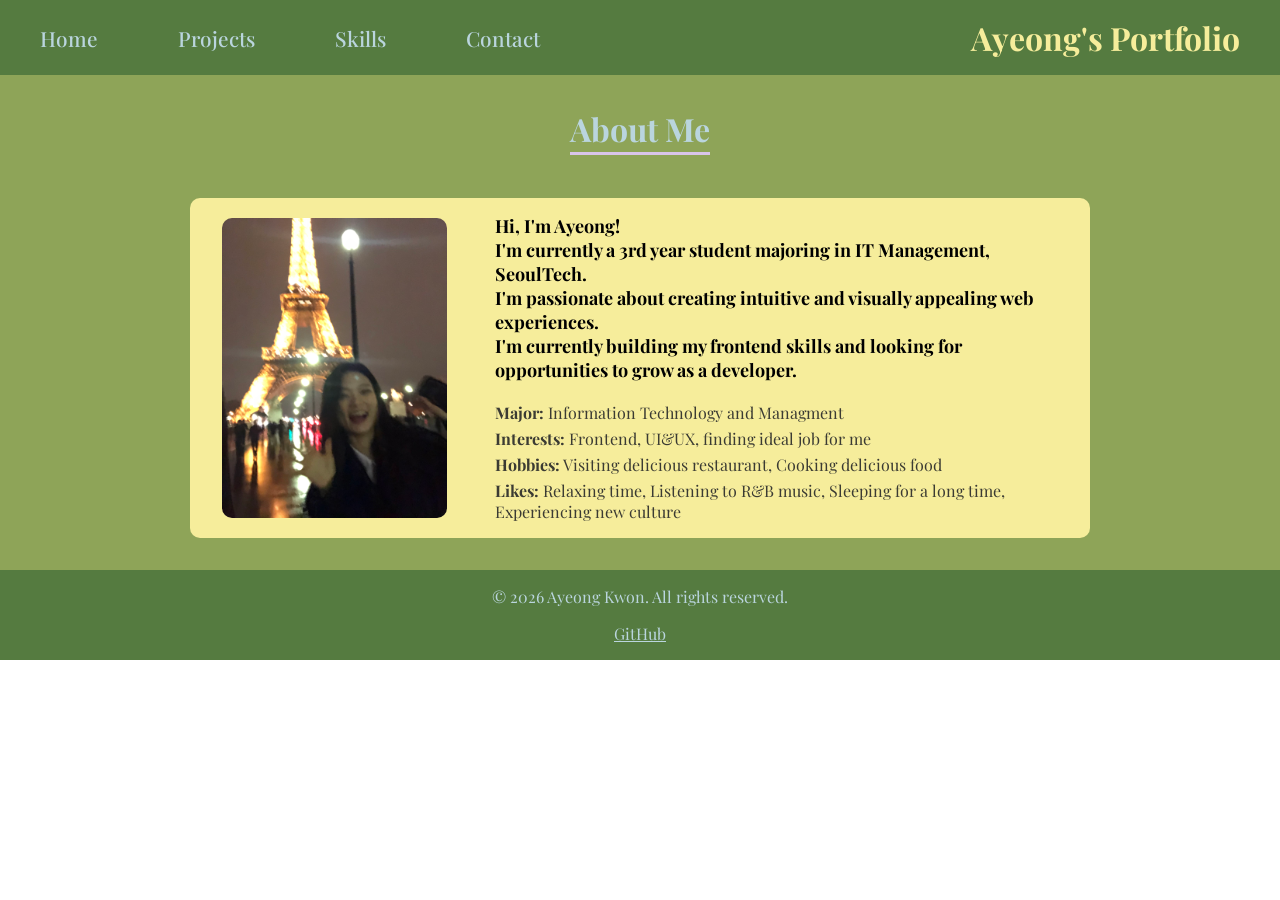
==== index.html @ 1d9c385b "Initial commit: update  assignment1 files" ====
<!DOCTYPE html>
<html lang="en">

<head>
    <meta charset="UTF-8">
    <meta name="viewport" content="width=device-width, initial-scale=1.0">
    <title>Portfolio</title>
    <link rel="stylesheet" href="css/style.css">
</head>

<body>
    <header>
        <nav>
            <ul id="nav">
                <li><a href="index.html">Home</a></li>
                <li><a href="projects.html">Projects</a></li>
                <li><a href="skills.html">Skills</a></li>
                <li><a href="contact.html">Contact</a></li>
            </ul>
            <div class="nav-logo">Ayeong's Portfolio</div>
        </nav>
    </header>
    <main>
        <section id="about">
            <h2>About Me</h2>

            <div class="about-content">
                <img src="images/profile.jpg" alt="Profile photo of Ayeong">
                <div class="about-text">
                    <p>Hi, I'm Ayeong!</p>
                    <p>I'm currently a 3rd year student majoring in IT Management, SeoulTech.</p>
                    <p>I'm passionate about creating intuitive and visually appealing web experiences.</p>
                    <p>I'm currently building my frontend skills and looking for opportunities to grow as a developer.</p>

                    <ul class="about-list">
                        <li><span class="label">Major:</span>  Information Technology and Managment</li>
                        <li><span class="label">Interests:</span>  Frontend, UI&UX, finding ideal job for me</li>
                        <li><span class="label">Hobbies:</span>  Visiting delicious restaurant, Cooking delicious food
                        </li>
                        <li><span class="label">Likes:</span>  Relaxing time, Listening to R&B music, Sleeping for a long
                            time, Experiencing new culture
                        </li>
                    </ul>
                </div>
        </section>

    </main>
    <footer>
        <div class="footer-content">
            <p>&copy; 2026 Ayeong Kwon. All rights reserved.</p>
            <ul class="social-links">
                <li><a href="https://github.com/AyeongKwon" target="_blank">GitHub</a></li>
            </ul>
        </div>
    </footer>
</body>

</html>
---- css/style.css ----
@import url('https://fonts.googleapis.com/css2?family=Playfair+Display:ital,wght@0,400..900;1,400..900&display=swap');

* {
    margin: 0;
    padding: 0;
    box-sizing: border-box;
    font-family: "Playfair Display", serif;
}

/*navigation bar*/
nav {
    display: flex;
    justify-content: space-between;
    align-items: center;
    padding: 1rem 2.5rem;
    background-color: #557B40;
}

.nav-logo {
    color: #f6ed9b;
    font-size: 2rem;
    font-weight: bold;
    letter-spacing: normal;
}


nav ul {
    list-style: none;
    display: flex;
    gap: 5rem;
    margin: 0;
    padding: 0;

}

nav a {
    color: #BAD5DE;
    text-decoration: none;
    font-size: 1.3rem;
    font-weight: 500;
    letter-spacing: normal;
}

nav a:hover {
    color: #D9C5EA;
}

nav a:playing {
    color: #D9C5EA;
}

/*title of the page*/
h2 {
    text-align: center;
    font-size: 2rem;
    margin-bottom: 3rem;
    color: #BAD5DE;
    text-decoration: underline;
    text-underline-offset: 10px;
    text-decoration-color: #D9C5EA;
}

/* background-color: #a5bc70;*/
/*main of each page*/
#about,
#contact,
#skills,
#projects {
    padding: 2rem 2rem;
    background-color: #8ea458;
}

/*home-about*/
.about-content {
    display: flex;
    background-color: #f6ed9b;
    border-radius: 10px;
    gap: 3rem;
    padding: 1rem 2rem 1rem 2rem;
    align-items: center;
    justify-content: space-between;
    max-width: 900px;
    margin: 0 auto;
}

.about-content img {
    width: 300px;
    height: 300px;
    object-fit: cover;
    border-radius: 10px;
}

.about-text p {
    margin-bottom: 0px;
    font-weight: bolder;
    font-size: large;
}

.about-list {
    display: flex;
    flex-direction: column;
    gap: 5px;
    list-style: none;
    color: #3B3B33;
    margin-top: 20px;
}

.label {
    font-weight: bold;
    letter-spacing: normal;
}


/*contact*/
.contact-form {
    max-width: 600px;
    margin: 0 auto;
    display: flex;
    flex-direction: column;
    gap: 1.5rem;
}

.form-group {
    display: flex;
    flex-direction: column;
    gap: 0.5rem;
}

.form-group>label {
    font-weight: bold;
    color: #333;
}

input,
textarea {
    padding: 0.8rem 1rem;
    border: 1px solid #b29cc5;
    border-radius: 5px;
    font-size: 1rem;
    width: 100%;
}

input:focus,
textarea:focus {
    outline: none;
    border-color: #BAD5DE;
    border-width: 2px;
}

textarea {
    resize: vertical;
}

button.btn {
    padding: 0.8rem 2rem;
    background-color: #b29cc5;
    color: white;
    border: none;
    border-radius: 5px;
    font-size: 1rem;
    font-weight: bold;
    cursor: pointer;
    align-self: center;
}

button.btn:hover {
    font-family: "Playfair Display", serif;
    background-color: #93b5c1;
}

/*skills*/
.skills-grid {
    display: grid;
    grid-template-columns: repeat(3, 1fr);
    gap: 2rem;
    max-width: 900px;
    margin: 0 auto;
}

.skill-category {
    background-color: #f6ed9b;
    border-radius: 10px;
    padding: 2rem;
    border: 1px solid #BAD5DE;
}

.skill-category h3 {
    font-size: 1.3rem;
    margin-bottom: 1.5rem;
}

.skill-list {
    list-style: none;
    padding: 0;
    display: flex;
    flex-direction: column;
    gap: 0.8rem;
}

.skill-list li {
    background-color: #D9C5EA;
    color: #fff;
    border: 0.5px solid #BAD5DE;
    padding: 0.5rem 1rem;
    border-radius: 5px;
    font-size: 0.95rem;
}

/*projects*/
.project-grid {
    display: grid;
    grid-template-columns: repeat(2, 1fr);
    gap: 2rem;
    max-width: 1100px;
    margin: 0 auto;
}

.project-card {
    border: 1px solid #BAD5DE;
    border-radius: 10px;
    background-color: #f6ed9b;
    overflow: hidden;
}

.project-card img {
    width: 100%;
    height: 200px;
    object-fit: cover;
}

.card-content {
    padding: 1.5rem;
}

.card-content h3 {
    margin-bottom: 0.5rem;
    letter-spacing: normal;
}

.tech {
    list-style: none;
    padding: 0;
    display: flex;
    flex-wrap: wrap;
    gap: 0.5rem;
    margin: 1rem 0;
}

.tech li {
    background-color: #D9C5EA;
    color: #fff;
    padding: 0.3rem 0.8rem;
    border-radius: 20px;
    font-size: 0.85rem;
}

.project-title {
    display: flex;
    align-items: center;
    gap: 0.7rem;
    margin-bottom: 0.5rem;
}

.badge {
    background-color: #BAD5DE;
    color: white;
    padding: 0.2rem 0.7rem;
    border-radius: 20px;
    font-size: 0.8rem;
    font-weight: bold;
    white-space: nowrap;
}

/*footer*/
.footer-content {
    display: flex;
    background-color: #557B40;
    flex-direction: column;
    justify-content: center;
    text-align: center;
}

.footer-content p,
.footer-content a {
    margin-top: 1rem;
    margin-bottom: 1rem;
    color: #BAD5DE;
}

.footer-content a:hover {
    color: #D9C5EA;
}

.social-links {
    list-style: none;
    display: flex;
    justify-content: center;
    margin-bottom: 1rem;
}

/*태블릿 (481px ~ 768px)*/
@media (min-width: 481px) and (max-width: 768px) {

    .skills-grid {
        grid-template-columns: repeat(2, 1fr);
    }

    .project-grid {
        grid-template-columns: 1fr;
    }

    .about-content img {
        width: 200px;
        height: 200px;
    }
}

/*스마트폰 (0 ~ 480px)*/
@media (max-width: 480px) {

    nav {
        flex-direction: column;
        gap: 1rem;
        padding: 1rem;
    }

    nav ul {
        gap: 1.5rem;
        flex-wrap: wrap;
        justify-content: center;
    }

    .about-content {
        flex-direction: column;
        text-align: center;
    }

    .about-content img {
        width: 150px;
        height: 150px;
    }

    .skills-grid {
        grid-template-columns: 1fr;
    }

    .project-grid {
        grid-template-columns: 1fr;
    }

    h2 {
        font-size: 1.5rem;
    }

    button.btn {
        width: 100%;
    }

    .footer-content {
        padding: 1rem;
    }
}
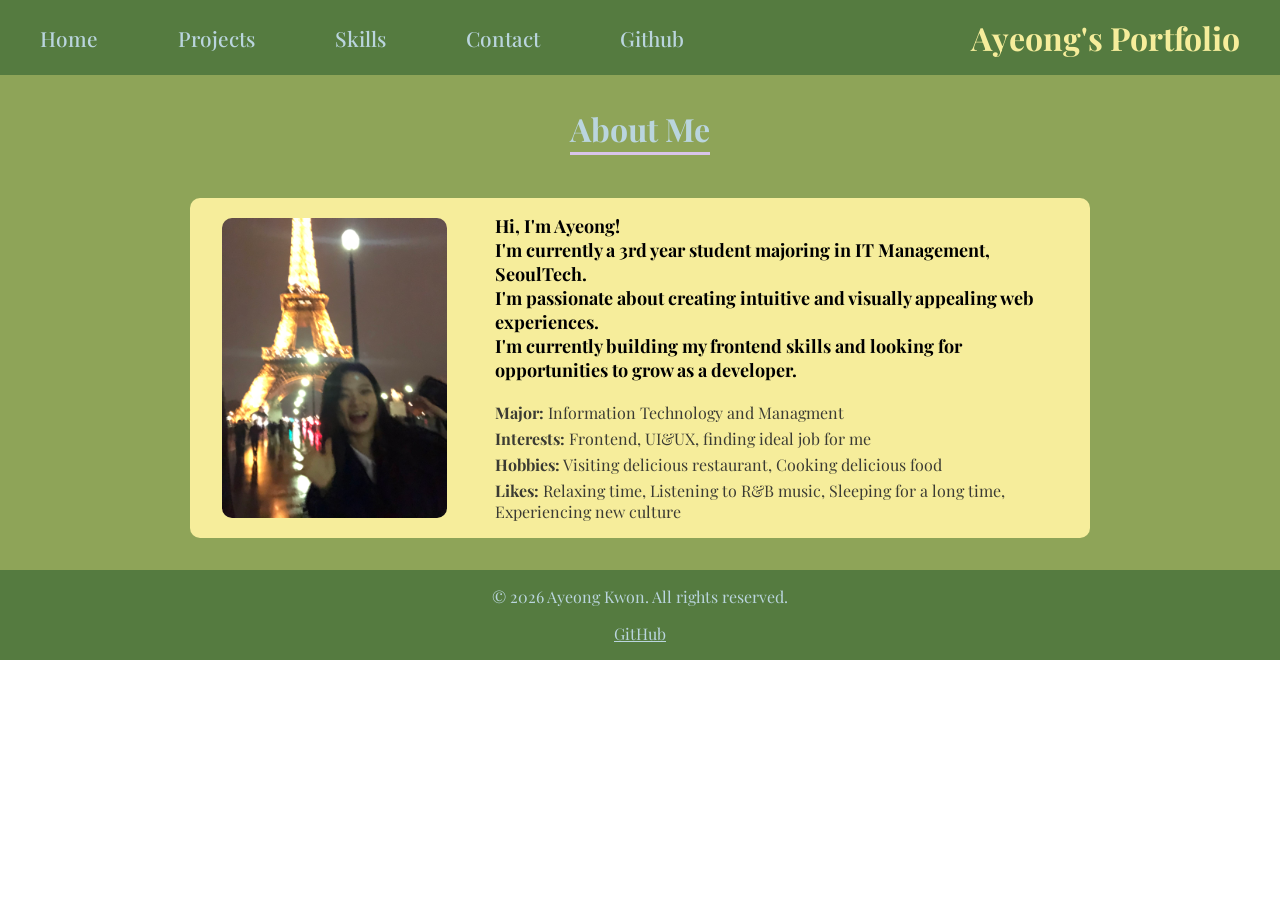
==== commit 6f13aa65: "Edit navigation bar" ====
--- a/index.html
+++ b/index.html
@@ -16,6 +16,7 @@
                 <li><a href="projects.html">Projects</a></li>
                 <li><a href="skills.html">Skills</a></li>
                 <li><a href="contact.html">Contact</a></li>
+                <li><a href="github.html">Github</a></li>
             </ul>
             <div class="nav-logo">Ayeong's Portfolio</div>
         </nav>
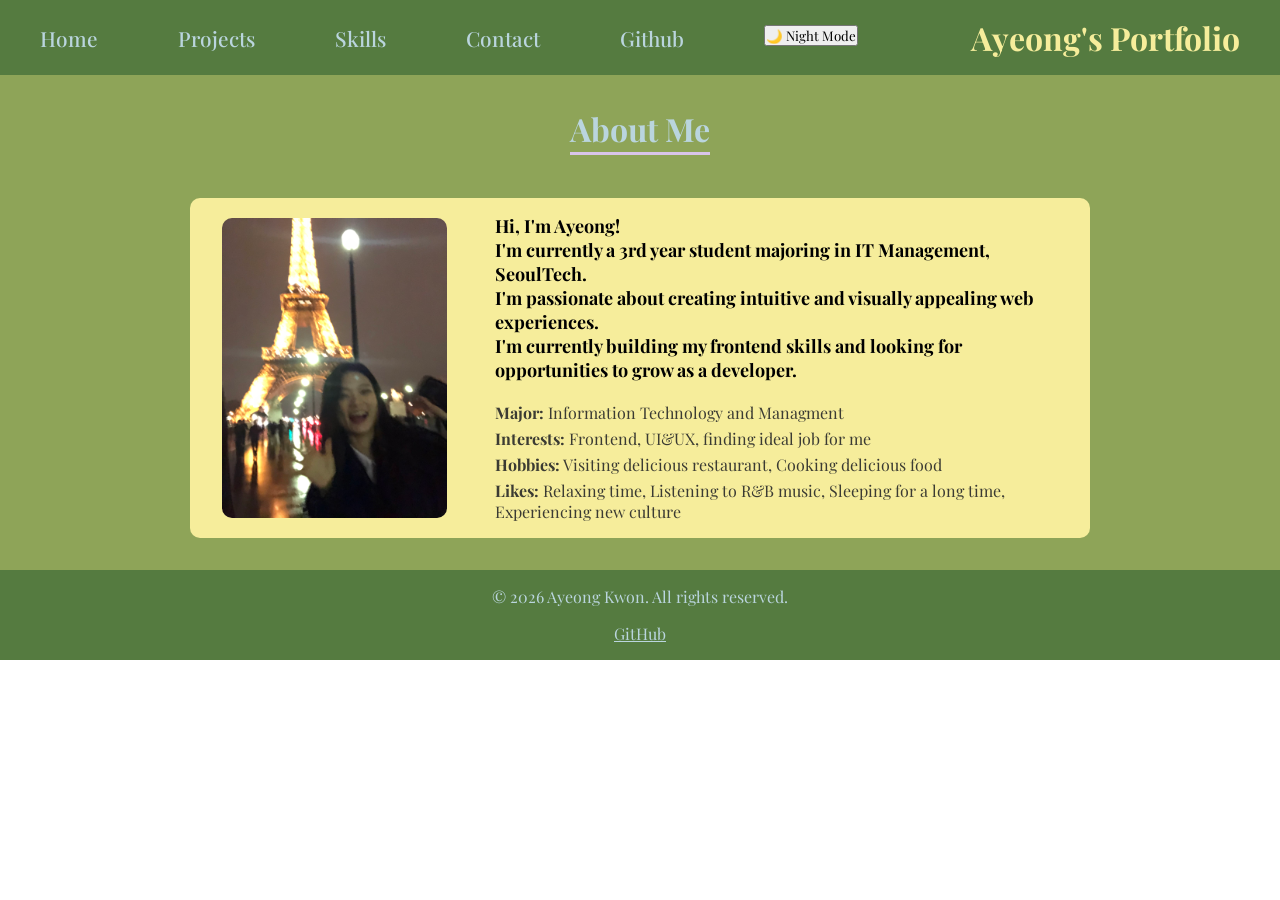
==== commit 8bb53221: "Add theme button in navigation bar" ====
--- a/index.html
+++ b/index.html
@@ -6,6 +6,7 @@
     <meta name="viewport" content="width=device-width, initial-scale=1.0">
     <title>Portfolio</title>
     <link rel="stylesheet" href="css/style.css">
+    <script src="js/theme.js"></script>
 </head>
 
 <body>
@@ -17,6 +18,9 @@
                 <li><a href="skills.html">Skills</a></li>
                 <li><a href="contact.html">Contact</a></li>
                 <li><a href="github.html">Github</a></li>
+                <li>
+                    <button id="theme-toggle">🌙 Night Mode</button>
+                </li>
             </ul>
             <div class="nav-logo">Ayeong's Portfolio</div>
         </nav>
@@ -31,14 +35,15 @@
                     <p>Hi, I'm Ayeong!</p>
                     <p>I'm currently a 3rd year student majoring in IT Management, SeoulTech.</p>
                     <p>I'm passionate about creating intuitive and visually appealing web experiences.</p>
-                    <p>I'm currently building my frontend skills and looking for opportunities to grow as a developer.</p>
+                    <p>I'm currently building my frontend skills and looking for opportunities to grow as a developer.
+                    </p>
 
                     <ul class="about-list">
-                        <li><span class="label">Major:</span>  Information Technology and Managment</li>
-                        <li><span class="label">Interests:</span>  Frontend, UI&UX, finding ideal job for me</li>
-                        <li><span class="label">Hobbies:</span>  Visiting delicious restaurant, Cooking delicious food
+                        <li><span class="label">Major:</span> Information Technology and Managment</li>
+                        <li><span class="label">Interests:</span> Frontend, UI&UX, finding ideal job for me</li>
+                        <li><span class="label">Hobbies:</span> Visiting delicious restaurant, Cooking delicious food
                         </li>
-                        <li><span class="label">Likes:</span>  Relaxing time, Listening to R&B music, Sleeping for a long
+                        <li><span class="label">Likes:</span> Relaxing time, Listening to R&B music, Sleeping for a long
                             time, Experiencing new culture
                         </li>
                     </ul>
--- a/css/style.css
+++ b/css/style.css
@@ -1,4 +1,44 @@
 @import url('https://fonts.googleapis.com/css2?family=Playfair+Display:ital,wght@0,400..900;1,400..900&display=swap');
+
+:root {
+    --bg-nav: #557B40;
+    --bg-main: #8ea458;
+    --bg-card: #f6ed9b;
+    --bg-tech: #D9C5EA;
+    --bg-btn: #b29cc5;
+    --bg-btn-hover: #93b5c1;
+    --bg-footer: #557B40;
+
+    --text-logo: #f6ed9b;
+    --text-nav-link: #BAD5DE;
+    --text-nav-hover: #D9C5EA;
+    --text-heading: #BAD5DE;
+    --text-card: #3B3B33;
+    --text-footer: #BAD5DE;
+
+    --border-card: #BAD5DE;
+    --border-input: #b29cc5;
+}
+
+body.theme-night {
+    --bg-nav: #0d1117;
+    --bg-main: #1a1f2e;
+    --bg-card: #21262d;
+    --bg-tech: #6e40c9;
+    --bg-btn: #6e40c9;
+    --bg-btn-hover: #388bfd;
+    --bg-footer: #0d1117;
+
+    --text-logo: #f0c040;
+    --text-nav-link: #8bb4e8;
+    --text-nav-hover: #c9b1f0;
+    --text-heading: #8bb4e8;
+    --text-card: #e6edf3;
+    --text-footer: #8bb4e8;
+
+    --border-card: #30363d;
+    --border-input: #6e40c9;
+}
 
 * {
     margin: 0;
@@ -13,11 +53,11 @@
     justify-content: space-between;
     align-items: center;
     padding: 1rem 2.5rem;
-    background-color: #557B40;
+    background-color: var(--bg-nav);
 }
 
 .nav-logo {
-    color: #f6ed9b;
+    color: var(--text-logo);
     font-size: 2rem;
     font-weight: bold;
     letter-spacing: normal;
@@ -34,7 +74,7 @@
 }
 
 nav a {
-    color: #BAD5DE;
+    color: var(--text-nav-link);
     text-decoration: none;
     font-size: 1.3rem;
     font-weight: 500;
@@ -42,11 +82,7 @@
 }
 
 nav a:hover {
-    color: #D9C5EA;
-}
-
-nav a:playing {
-    color: #D9C5EA;
+    color: var(--text-nav-hover);
 }
 
 /*title of the page*/
@@ -54,10 +90,10 @@
     text-align: center;
     font-size: 2rem;
     margin-bottom: 3rem;
-    color: #BAD5DE;
+    color: var(--text-heading);
     text-decoration: underline;
     text-underline-offset: 10px;
-    text-decoration-color: #D9C5EA;
+    text-decoration-color: var(--text-nav-hover);
 }
 
 /* background-color: #a5bc70;*/
@@ -65,15 +101,16 @@
 #about,
 #contact,
 #skills,
-#projects {
+#projects,
+#github {
     padding: 2rem 2rem;
-    background-color: #8ea458;
+    background-color: var(--bg-main);
 }
 
 /*home-about*/
 .about-content {
     display: flex;
-    background-color: #f6ed9b;
+    background-color: var(--bg-card);
     border-radius: 10px;
     gap: 3rem;
     padding: 1rem 2rem 1rem 2rem;
@@ -101,7 +138,7 @@
     flex-direction: column;
     gap: 5px;
     list-style: none;
-    color: #3B3B33;
+    color: var(--text-card);
     margin-top: 20px;
 }
 
@@ -128,13 +165,13 @@
 
 .form-group>label {
     font-weight: bold;
-    color: #333;
+    color: var(--text-card);
 }
 
 input,
 textarea {
     padding: 0.8rem 1rem;
-    border: 1px solid #b29cc5;
+    border: 1px solid var(--border-input);
     border-radius: 5px;
     font-size: 1rem;
     width: 100%;
@@ -143,7 +180,7 @@
 input:focus,
 textarea:focus {
     outline: none;
-    border-color: #BAD5DE;
+    border-color: var(--border-card);
     border-width: 2px;
 }
 
@@ -153,7 +190,7 @@
 
 button.btn {
     padding: 0.8rem 2rem;
-    background-color: #b29cc5;
+    background-color: var(--bg-btn);
     color: white;
     border: none;
     border-radius: 5px;
@@ -165,7 +202,7 @@
 
 button.btn:hover {
     font-family: "Playfair Display", serif;
-    background-color: #93b5c1;
+    background-color: var(--bg-btn-hover);
 }
 
 /*skills*/
@@ -178,10 +215,10 @@
 }
 
 .skill-category {
-    background-color: #f6ed9b;
+    background-color: var(--bg-card);
     border-radius: 10px;
     padding: 2rem;
-    border: 1px solid #BAD5DE;
+    border: 1px solid var(--border-card);
 }
 
 .skill-category h3 {
@@ -198,9 +235,9 @@
 }
 
 .skill-list li {
-    background-color: #D9C5EA;
+    background-color: var(--bg-tech);
     color: #fff;
-    border: 0.5px solid #BAD5DE;
+    border: 0.5px solid var(--border-card);
     padding: 0.5rem 1rem;
     border-radius: 5px;
     font-size: 0.95rem;
@@ -216,9 +253,9 @@
 }
 
 .project-card {
-    border: 1px solid #BAD5DE;
+    border: 1px solid var(--border-card);
     border-radius: 10px;
-    background-color: #f6ed9b;
+    background-color: var(--bg-card);
     overflow: hidden;
 }
 
@@ -247,7 +284,7 @@
 }
 
 .tech li {
-    background-color: #D9C5EA;
+    background-color: var(--bg-tech);
     color: #fff;
     padding: 0.3rem 0.8rem;
     border-radius: 20px;
@@ -262,7 +299,7 @@
 }
 
 .badge {
-    background-color: #BAD5DE;
+    background-color: var(--border-card);
     color: white;
     padding: 0.2rem 0.7rem;
     border-radius: 20px;
@@ -271,10 +308,133 @@
     white-space: nowrap;
 }
 
+/*github*/
+.github-profile {
+    display: flex;
+    align-items: center;
+    gap: 2.5rem;
+    background-color: var(--bg-card);
+    border-radius: 10px;
+    padding: 2rem 2.5rem;
+    max-width: 750px;
+    margin: 0 auto 3rem auto;
+    border: 1px solid var(--border-card);
+}
+
+.github-profile img {
+    width: 130px;
+    height: 130px;
+    border-radius: 50%;
+    border: 3px solid var(--border-card);
+    object-fit: cover;
+}
+
+.github-profile-info h3 {
+    font-size: 1.8rem;
+    color: var(--text-card);
+    margin-bottom: 0.4rem;
+}
+
+.github-profile-info .bio {
+    font-size: 1rem;
+    color: var(--text-card);
+    margin-bottom: 1rem;
+}
+
+.github-stats {
+    display: flex;
+    gap: 1.5rem;
+    flex-wrap: wrap;
+}
+
+.stat-item {
+    text-align: center;
+    background-color: var(--bg-main);
+    padding: 0.5rem 1.2rem;
+    border-radius: 8px;
+}
+
+.stat-number {
+    display: block;
+    font-size: 1.4rem;
+    font-weight: bold;
+    color: var(--text-logo);
+}
+
+.stat-label {
+    font-size: 0.78rem;
+    color: var(--text-logo);
+}
+
+.repo-grid {
+    display: grid;
+    grid-template-columns: repeat(auto-fill, minmax(300px, 1fr));
+    gap: 1.5rem;
+    max-width: 1100px;
+    margin: 0 auto;
+}
+
+.repo-card {
+    background-color: var(--bg-card);
+    border: 1px solid var(--border-card);
+    border-radius: 10px;
+    padding: 1.5rem;
+    display: flex;
+    flex-direction: column;
+    gap: 0.6rem;
+    transition: transform 0.3s ease;
+}
+
+.repo-card:hover {
+    transform: translateY(-3px);
+}
+
+.repo-card h4 {
+    font-size: 1.1rem;
+    margin: 0;
+}
+
+.repo-card h4 a {
+    color: var(--text-heading);
+    text-decoration: none;
+}
+
+.repo-card h4 a:hover {
+    text-decoration: underline;
+}
+
+.repo-card p {
+    font-size: 0.9rem;
+    color: var(--text-card);
+}
+
+.repo-meta {
+    display: flex;
+    gap: 1rem;
+    flex-wrap: wrap;
+    font-size: 0.82rem;
+    color: var(--text-card);
+    margin-top: 0.3rem;
+}
+
+.github-loading {
+    text-align: center;
+    color: var(--text-logo);
+    font-size: 1.5rem;
+    padding: 3rem;
+}
+
+.github-error {
+    text-align: center;
+    color: #e07070;
+    font-size: 1.5rem;
+    padding: 3rem;
+}
+
 /*footer*/
 .footer-content {
     display: flex;
-    background-color: #557B40;
+    background-color: var(--bg-footer);
     flex-direction: column;
     justify-content: center;
     text-align: center;
@@ -284,11 +444,11 @@
 .footer-content a {
     margin-top: 1rem;
     margin-bottom: 1rem;
-    color: #BAD5DE;
+    color: var(--text-footer);
 }
 
 .footer-content a:hover {
-    color: #D9C5EA;
+    color: var(--text-nav-hover);
 }
 
 .social-links {
@@ -312,6 +472,19 @@
     .about-content img {
         width: 200px;
         height: 200px;
+    }
+
+    .github-profile {
+        flex-direction: column;
+        text-align: center;
+    }
+
+    .github-stats {
+        justify-content: center;
+    }
+
+    .repo-grid {
+        grid-template-columns: repeat(2, 1fr);
     }
 }
 
@@ -359,4 +532,17 @@
     .footer-content {
         padding: 1rem;
     }
+
+    .github-profile {
+        flex-direction: column;
+        text-align: center;
+    }
+
+    .github-stats {
+        justify-content: center;
+    }
+
+    .repo-grid {
+        grid-template-columns: 1fr;
+    }
 }
